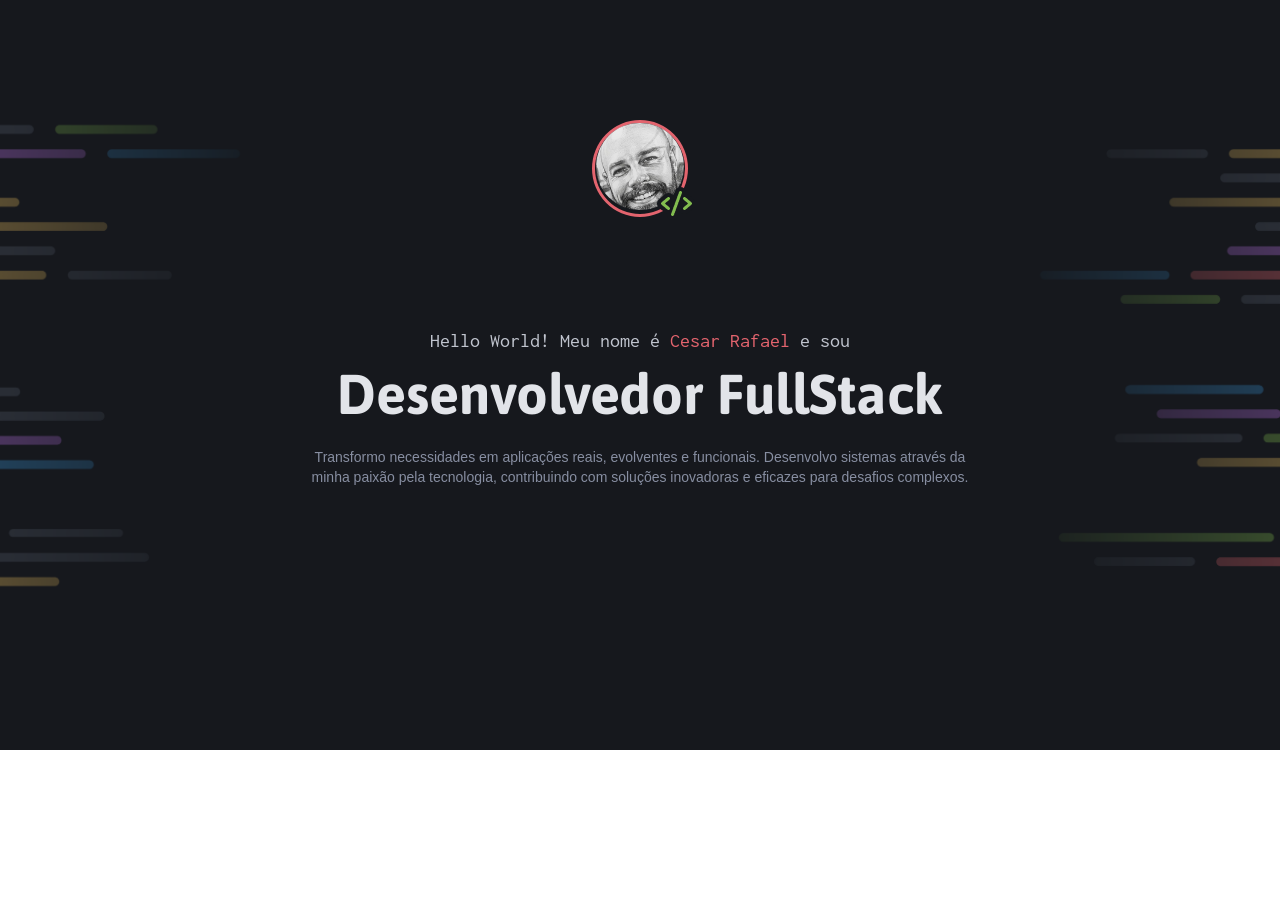
==== iindex.html @ 2f5636af "iniciando o projeto" ====
<!DOCTYPE html>
<html lang="pt-br
">
<head>

  <link rel="preconnect" href="https://fonts.googleapis.com">
  <link rel="preconnect" href="https://fonts.gstatic.com" crossorigin>
  <link href="https://fonts.googleapis.com/css2?family=Archivo:ital,wght@0,100..900;1,100..900&family=Asap:ital,wght@0,100..900;1,100..900&family=Inconsolata:wght@200..900&family=Maven+Pro:wght@400..900&family=Open+Sans:ital,wght@0,300..800;1,300..800&family=Poppins:wght@400;700&display=swap" rel="stylesheet">
  <meta charset="UTF-8">
  <meta name="viewport" content="width=device-width, initial-scale=1.0">
  <title>Portfólio Dev</title>
  <link rel="stylesheet" href="styles/index.css">
  
</head>
<body>
  <header>
    
    <div class="container">
      <div class="avatar">
        <div class="avatar-img">
          <img src="assets/images/Cesar desenho.jpg" alt="Cesar"/>
        </div> 
        <div class="avatar-tag">
          <img src="assets/icons/Vector (3).png" alt="ícone de fechamento de tag">
        </div>
      </div>
      
      <div>
        <p class="sub gray-200">Hello World! Meu nome é <span class="red">Cesar Rafael</span> e sou</p>
      </div>

      <div>
        <p class="t-lg gray-100">Desenvolvedor FullStack</p>
      </div>

      <div>
        <p class="text-sm gray-300">Transformo necessidades em aplicações reais, evolventes e funcionais. Desenvolvo sistemas através da minha paixão pela tecnologia, contribuindo com soluções inovadoras e eficazes para desafios complexos.</p>
      </div>

        
    </div>

      


  </header>
</body>
</html>
---- styles/index.css ----
@import url(global.css);
@import url(utility.css);
@import url(header.css);
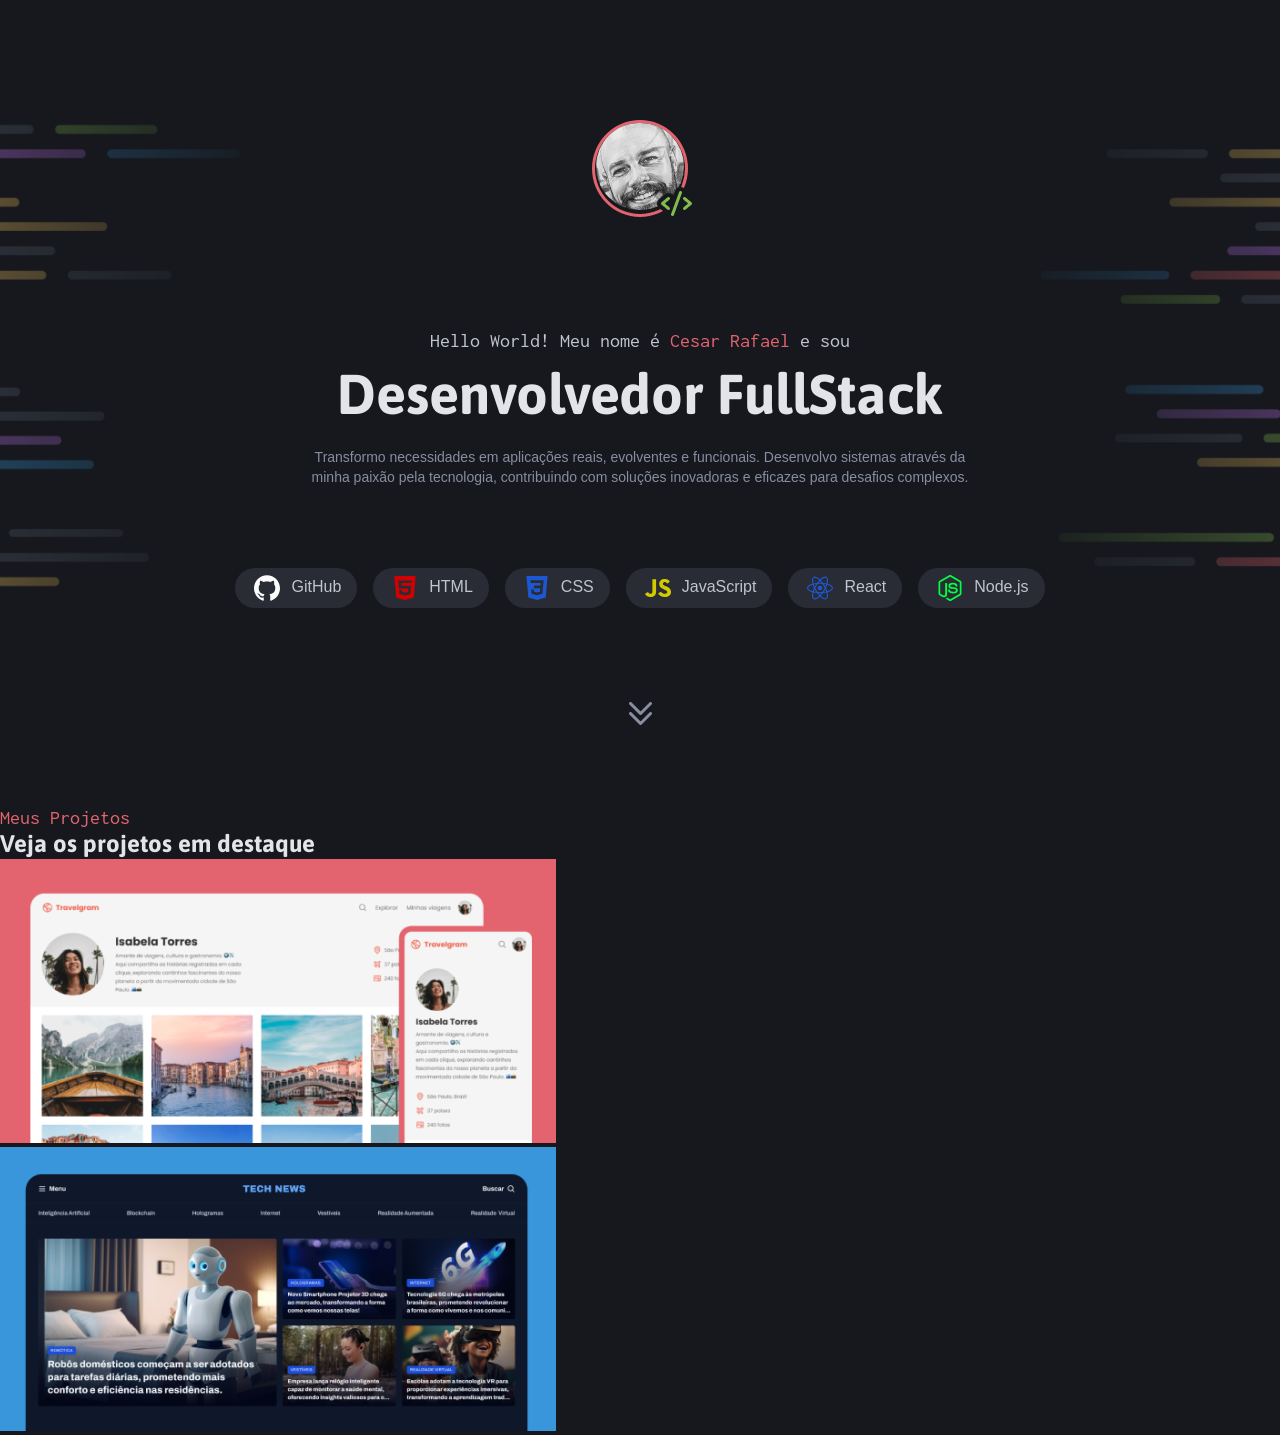
==== commit 1e9d8cb0: "começamdo a sessão meus projetos" ====
--- a/iindex.html
+++ b/iindex.html
@@ -34,16 +34,85 @@
       </div>
 
       <div>
-        <p class="text-sm gray-300">Transformo necessidades em aplicações reais, evolventes e funcionais. Desenvolvo sistemas através da minha paixão pela tecnologia, contribuindo com soluções inovadoras e eficazes para desafios complexos.</p>
+        <p class="text-sm gray-300">Transformo necessidades em aplicações reais, evolventes e funcionais. Desenvolvo sistemas através da <br>minha paixão pela tecnologia, contribuindo com soluções inovadoras e eficazes para desafios complexos.</p>
       </div>
 
+      <div class="container-tags">
+        <div class="icon-item">
+          <img class="icon-github" src="assets/icons/GitHub.svg" alt="GitHub">
+          <span>GitHub</span>
+        </div>
+
+        <div class="icon-item">
+          <img class="icon-html" src="assets/icons/HTML.svg" alt="HTML">
+          <span>HTML</span>
+        </div>
+
+        <div class="icon-item">
+          <img class="icon-css" src="assets/icons/CSS.svg" alt="CSS">
+          <span>CSS</span>
+        </div>
+
+        <div class="icon-item">
+          <img class="icon-javascript" src="assets/icons/JavaScript.svg" alt="Javascript">
+          <span>JavaScript</span>
+        </div>
+
+        <div class="icon-item">
+          <img class="icon-react" src="assets/icons/React.svg" alt="React">
+          <span>React</span>
+        </div>
+
+        <div class="icon-item">
+          <img class="icon-nodejs" src="assets/icons/Node.js.svg" alt="node.js">
+          <span>Node.js</span>
+      </div>
+
+    </div>
+    
+    <div class="arrow">
+      <img src="assets/icons/arrow.png" alt="">
+    </div>
+
+  </header>
+
+  <div class="container-projetcs">
+    <div class="projects">
+      <!-- <img src="assets/images/Background_Contacts.png" alt=""> -->
+
+      <div>
+        <p class="sub"><span class="red">Meus Projetos</span></div>
+      </div>
+
+      <div>
+        <p class="t-md gray-100">Veja os projetos em destaque</p>
+      </div>
+
+      <div>
+        <img src="assets/images/Thumbnail_Project-01.png" alt="">
+      </div>
+
+      <div>
+        <img src="assets/images/Thumbnail_Project-02.png" alt="">
+      </div>
+    </div>
+  
+  </div>
+</body>
+</html>
+  
+      
+  
+      
+  
+      
+  
+      
         
-    </div>
+
+    
 
       
 
 
-  </header>
-</body>
-</html>
         
--- a/styles/index.css
+++ b/styles/index.css
@@ -1,3 +1,4 @@
 @import url(global.css);
 @import url(utility.css);
-@import url(header.css);+@import url(header.css);
+@import url(projects.css);
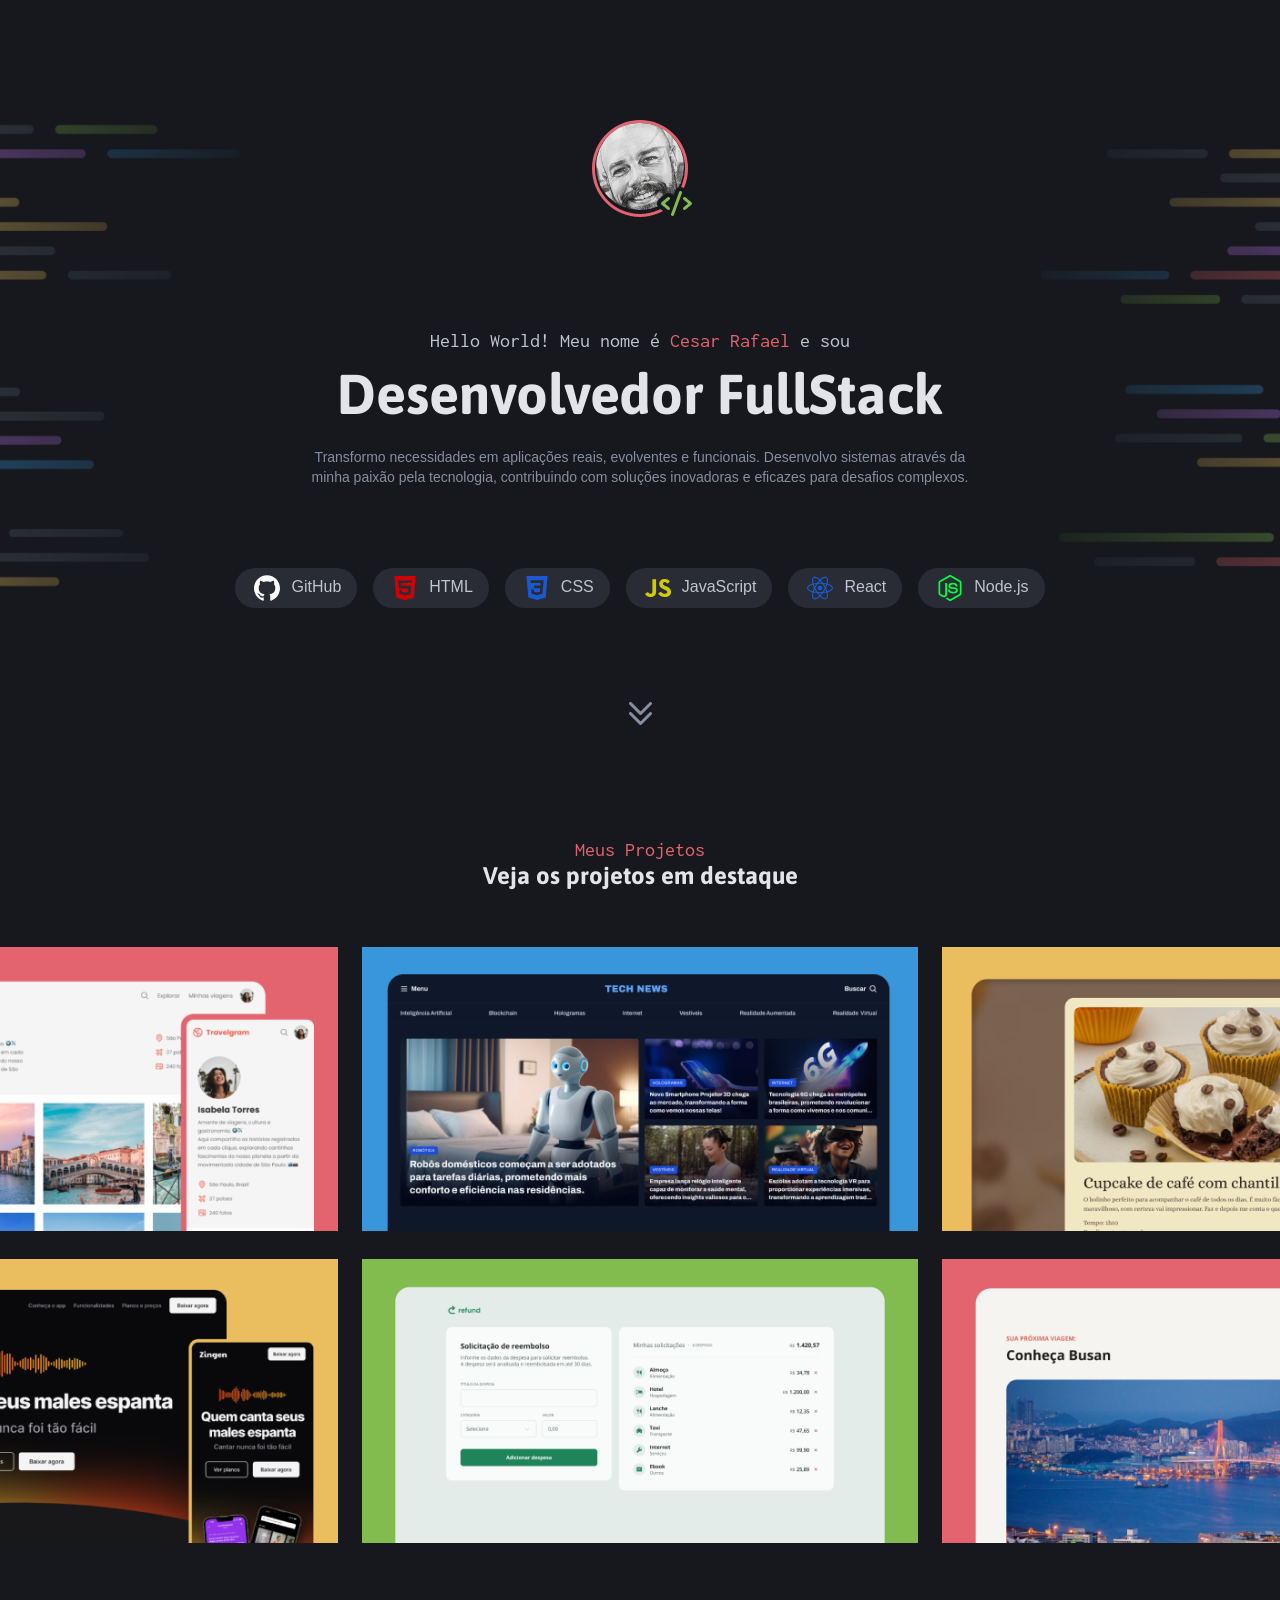
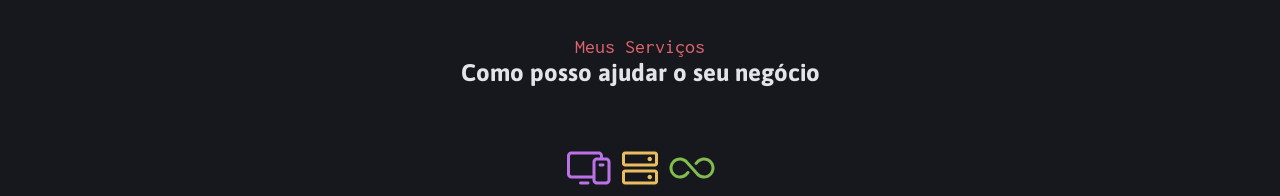
==== commit f352c502: "montando a sessão meus projetos" ====
--- a/iindex.html
+++ b/iindex.html
@@ -76,30 +76,67 @@
 
   </header>
 
-  <div class="container-projetcs">
-    <div class="projects">
-      <!-- <img src="assets/images/Background_Contacts.png" alt=""> -->
+  <div class="projects">
+    <p class="sub"><span class="red">Meus Projetos</span></div>
+    </div>
+    
+    <div>
+      <p class="t-md gray-100">Veja os projetos em destaque</p>
+    </div>
+    
+  </div>
 
+  <div class="grid">
+
+    <div class="container-projects">
+      
       <div>
-        <p class="sub"><span class="red">Meus Projetos</span></div>
+        <img src="assets/images/Thumbnail_Project-01.png" alt="Travelgram, um projeto de rede social para compartilhar experiências de viagem.">
       </div>
-
+      
       <div>
-        <p class="t-md gray-100">Veja os projetos em destaque</p>
+        <img src="assets/images/Thumbnail_Project-02.png" alt="Homepage de um portal de notícias sobre a área de tecnologia">
       </div>
-
+      
       <div>
-        <img src="assets/images/Thumbnail_Project-01.png" alt="">
+        <img src="assets/images/Thumbnail_Project-03.png" alt="Página com o passo a passo de uma receita para cupcakes">
       </div>
-
+      
       <div>
-        <img src="assets/images/Thumbnail_Project-02.png" alt="">
+        <img src="assets/images/Thumbnail_Project-04.png" alt="">
+      </div>
+      
+      <div>
+        <img src="assets/images/Thumbnail_Project-05.png" alt="">
+      </div>
+      
+      <div>
+        <img src="assets/images/Thumbnail_Project-06.png" alt="">
       </div>
     </div>
+
+  </div>
+
+  <div class="services">
+    <p class="sub"><span class="red">Meus Serviços</span></div>
+    </div>
+    
+    <div>
+      <p class="t-md gray-100">Como posso ajudar o seu negócio</p>
+    </div>
+  </div>
+
+  <div class="grid-card">
+    <img src="assets/icons/Devices.svg" alt="">
+
+    <img src="assets/icons/HardDrives.svg" alt="">
+
+    <img src="assets/icons/Infinity.svg" alt="">
+  </div>
   
-  </div>
 </body>
 </html>
+  
   
       
   
--- a/styles/index.css
+++ b/styles/index.css
@@ -1,4 +1,5 @@
 @import url(global.css);
 @import url(utility.css);
 @import url(header.css);
-@import url(projects.css);+@import url(projects.css);
+@import url(services.css);
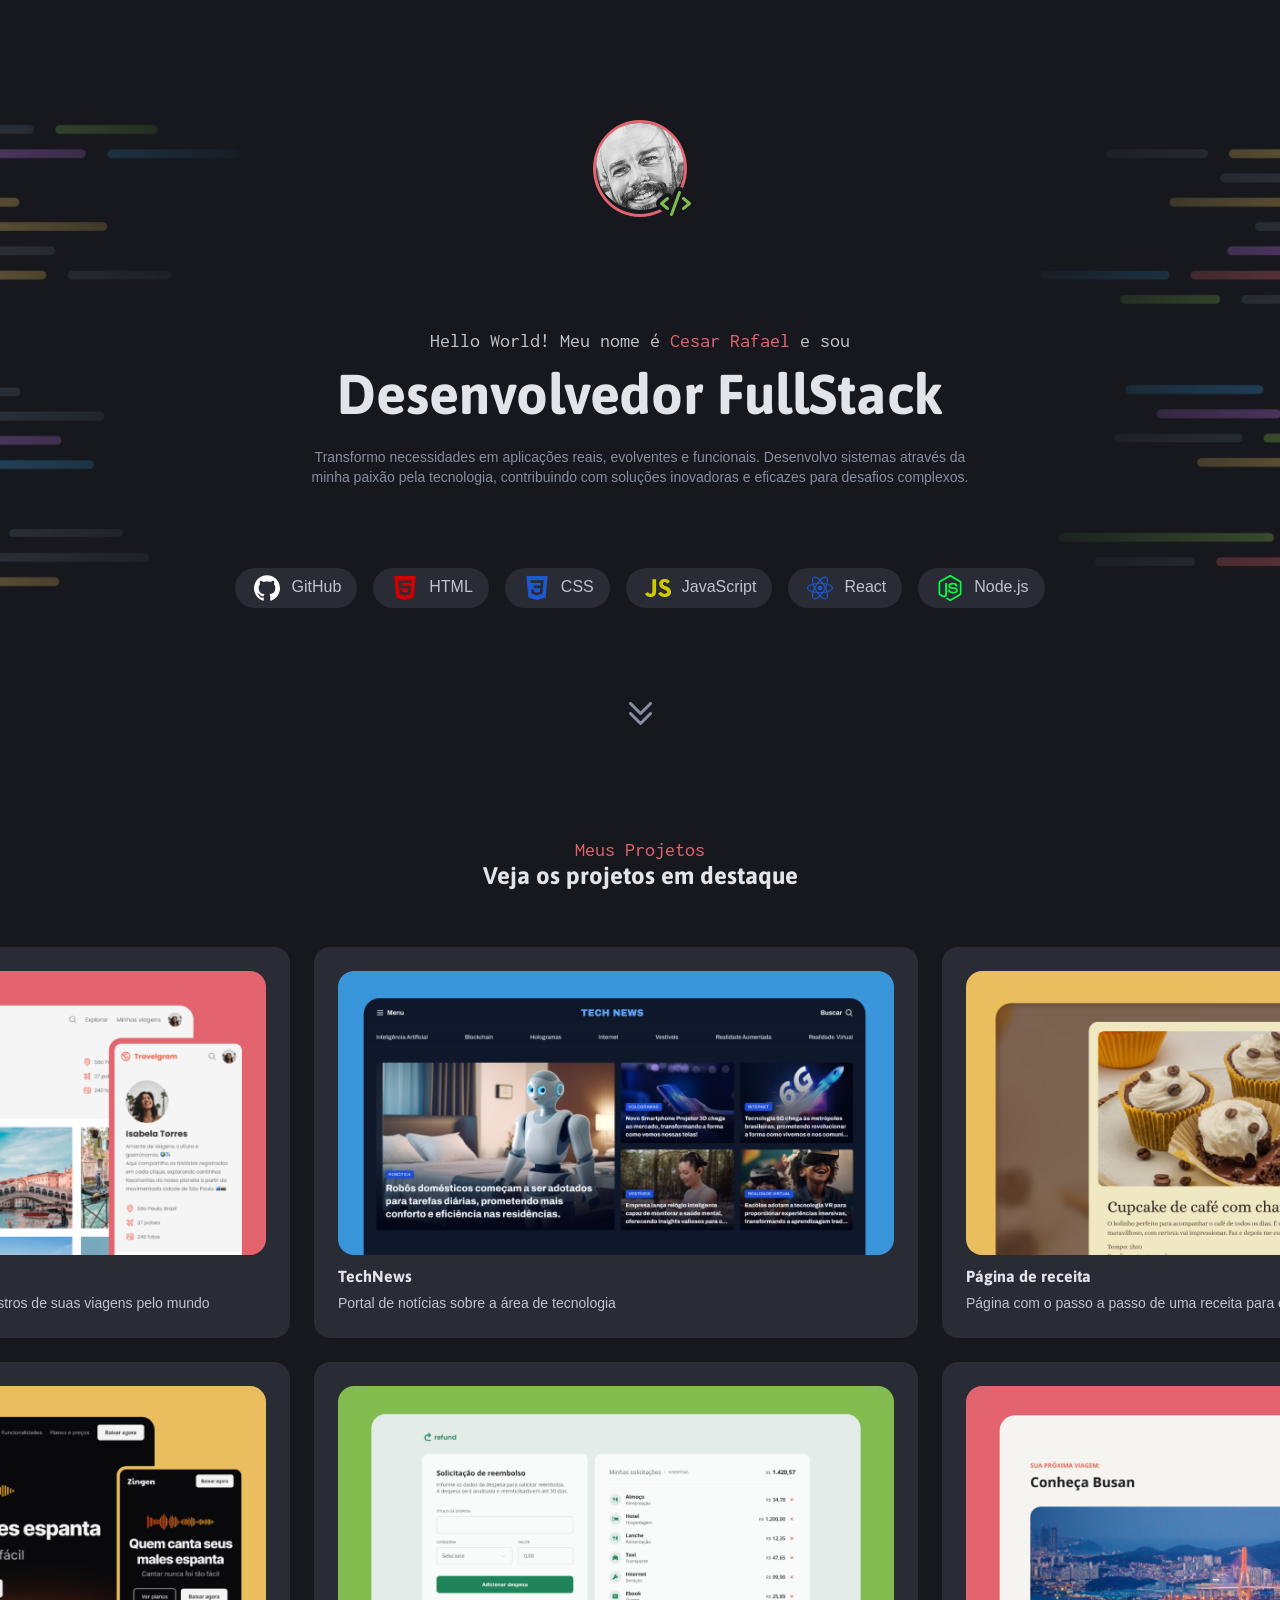
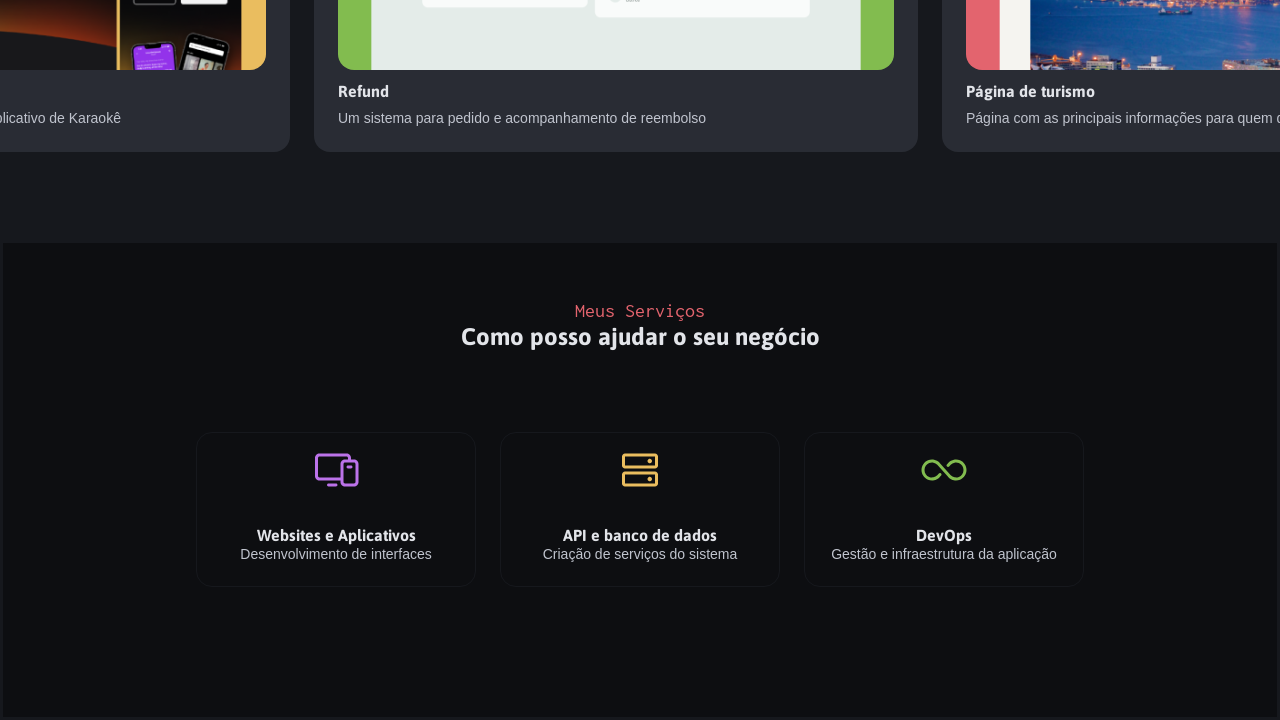
==== commit 7ea6ef34: "definindo a seção services" ====
--- a/iindex.html
+++ b/iindex.html
@@ -90,52 +90,113 @@
 
     <div class="container-projects">
       
-      <div>
+      <div class="card">
         <img src="assets/images/Thumbnail_Project-01.png" alt="Travelgram, um projeto de rede social para compartilhar experiências de viagem.">
-      </div>
-      
-      <div>
+
+        <div class="card-content">
+          <p class="t-sm gray-100">Travelgram</p>
+          <span class="text-sm gray-200">Rede social onde as pessoas mostram os registros de suas viagens pelo mundo</span>
+        </div>
+      </div>
+      
+      <div class="card">
         <img src="assets/images/Thumbnail_Project-02.png" alt="Homepage de um portal de notícias sobre a área de tecnologia">
-      </div>
-      
-      <div>
+
+        <div class="card-content">
+          <p class="t-sm gray-100">TechNews</p>
+          <span class="text-sm gray-200">Portal de notícias sobre a área de tecnologia</span>
+        </div>
+      </div>
+      
+      <div class="card">
         <img src="assets/images/Thumbnail_Project-03.png" alt="Página com o passo a passo de uma receita para cupcakes">
-      </div>
-      
-      <div>
+
+        <div class="card-content">
+          <p class="t-sm gray-100">Página de receita</p>
+          <span class="text-sm gray-200">Página com o passo a passo de uma receita para cupcakes</span>
+        </div>
+      </div>
+      
+      <div class="card">
         <img src="assets/images/Thumbnail_Project-04.png" alt="">
-      </div>
-      
-      <div>
+
+        <div class="card-content">
+          <p class="t-sm gray-100">Zingen</p>
+          <span class="text-sm gray-200">Landing Page completa e responsiva de um aplicativo de Karaokê</span>
+        </div>
+      </div>
+      
+      <div class="card">
         <img src="assets/images/Thumbnail_Project-05.png" alt="">
-      </div>
-      
-      <div>
+
+        <div class="card-content">
+          <p class="t-sm gray-100">Refund</p>
+          <span class="text-sm gray-200">Um sistema para pedido e acompanhamento de reembolso </span>
+        </div>
+      </div>
+      
+      <div class="card">
         <img src="assets/images/Thumbnail_Project-06.png" alt="">
+
+        <div class="card-content">
+          <p class="t-sm gray-100">Página de turismo</p>
+          <span class="text-sm gray-200">Página com as principais informações para quem quer viajar para Busan</span>
+        </div>
+
       </div>
     </div>
 
   </div>
 
   <div class="services">
-    <p class="sub"><span class="red">Meus Serviços</span></div>
-    </div>
-    
+
     <div>
-      <p class="t-md gray-100">Como posso ajudar o seu negócio</p>
-    </div>
+      <p class="sub"><span class="red">Meus Serviços</span>
+    </div>
+
+      <div>
+        <p class="t-md gray-100">Como posso ajudar o seu negócio</p>
+    </div>
+    
+    <div class="grid"> 
+      <div class="grid-card">
+        <img src="assets/icons/Devices.svg" alt="">
+        <div class="grid-card-content">
+          <p class="t-sm gray-100">Websites e Aplicativos</p>
+          <span class="text-sm gray-200">Desenvolvimento de interfaces</span>
+        </div>
+      </div>
+
+       <div class="grid-card">
+        <img src="assets/icons/HardDrives.svg" alt="">
+        <div class="grid-card-content">
+          <p class="t-sm gray-100">API e banco de dados</p>
+          <span class="text-sm gray-200">Criação de serviços do sistema </span>
+        </div>
+      </div>
+
+       <div class="grid-card">
+        <img src="assets/icons/Infinity.svg" alt="">
+        <div class="grid-card-content">
+          <p class="t-sm gray-100">DevOps</p>
+          <span class="text-sm gray-200">Gestão e infraestrutura da aplicação</span>
+        </div>
+      </div>
+    
+     
+
+    </div>
+
   </div>
-
-  <div class="grid-card">
-    <img src="assets/icons/Devices.svg" alt="">
-
-    <img src="assets/icons/HardDrives.svg" alt="">
-
-    <img src="assets/icons/Infinity.svg" alt="">
-  </div>
-  
+    
 </body>
 </html>
+      
+      
+    
+      
+    
+
   
   
       
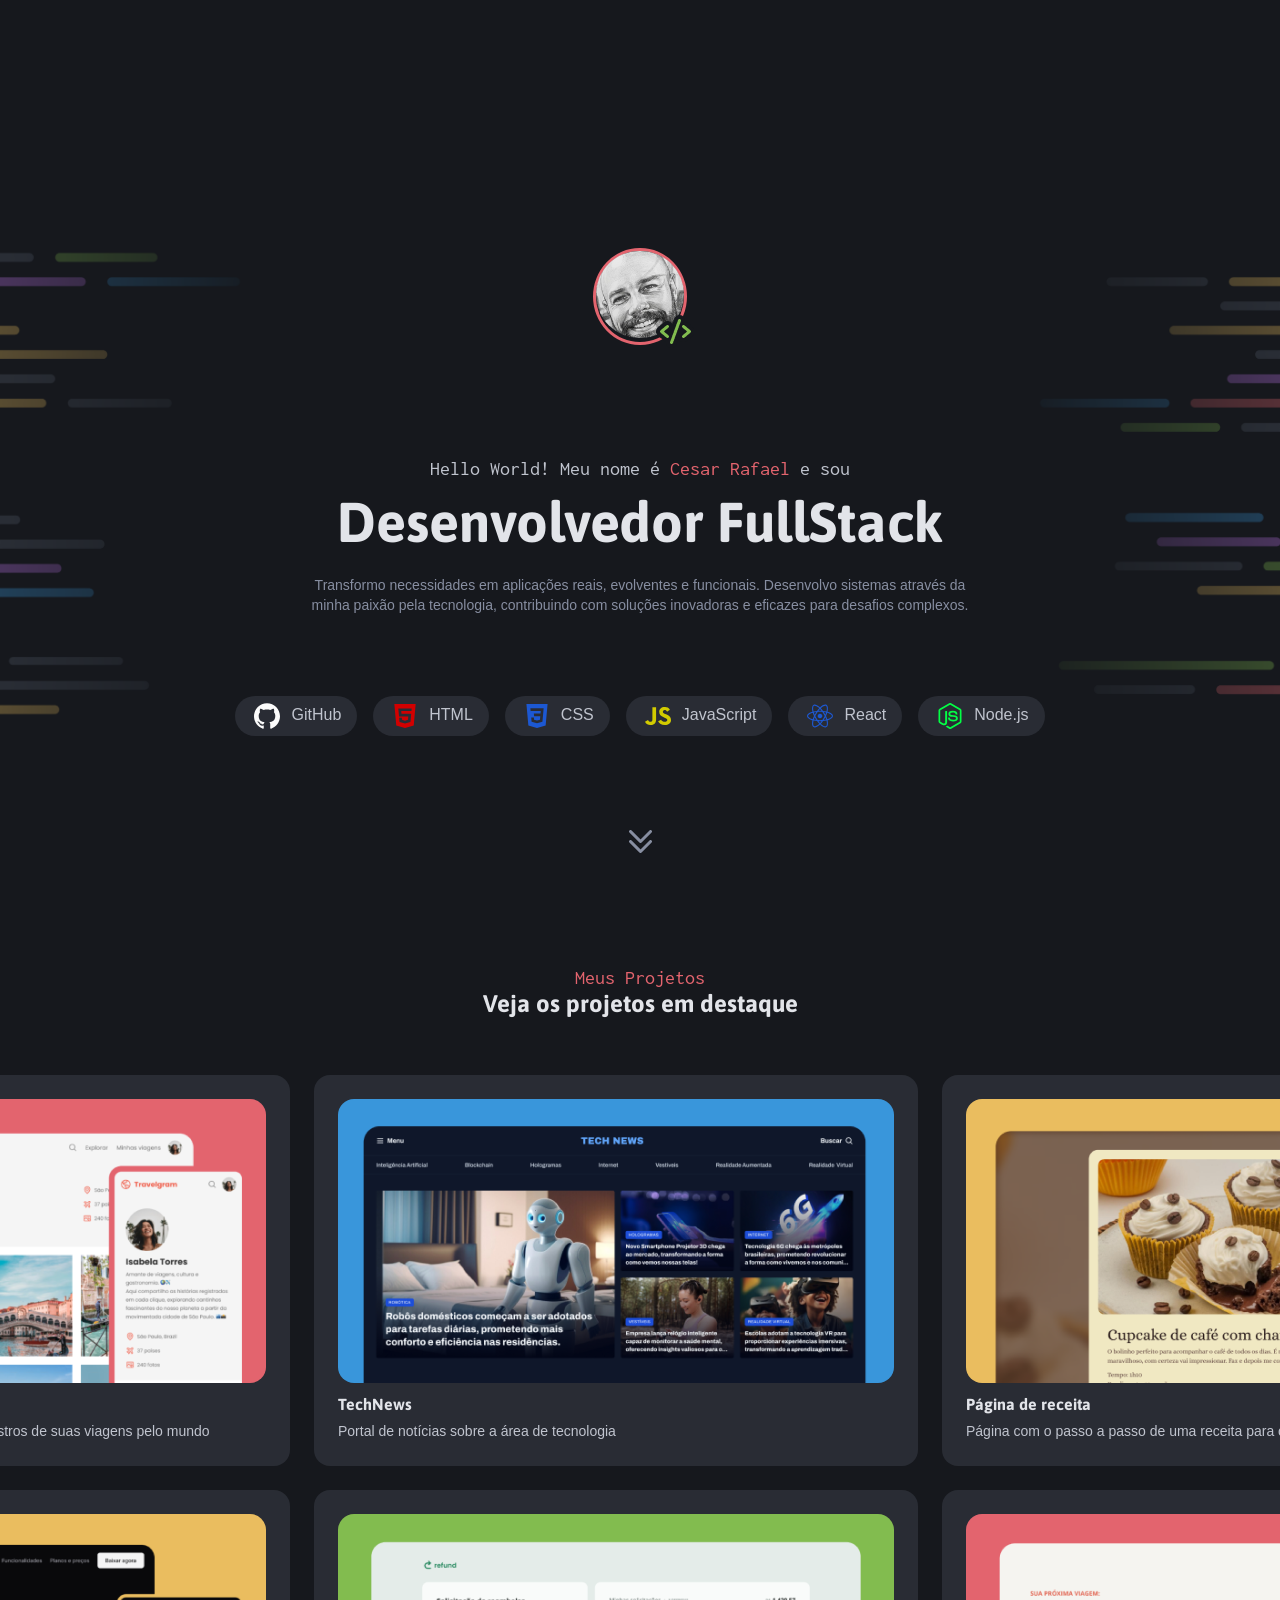
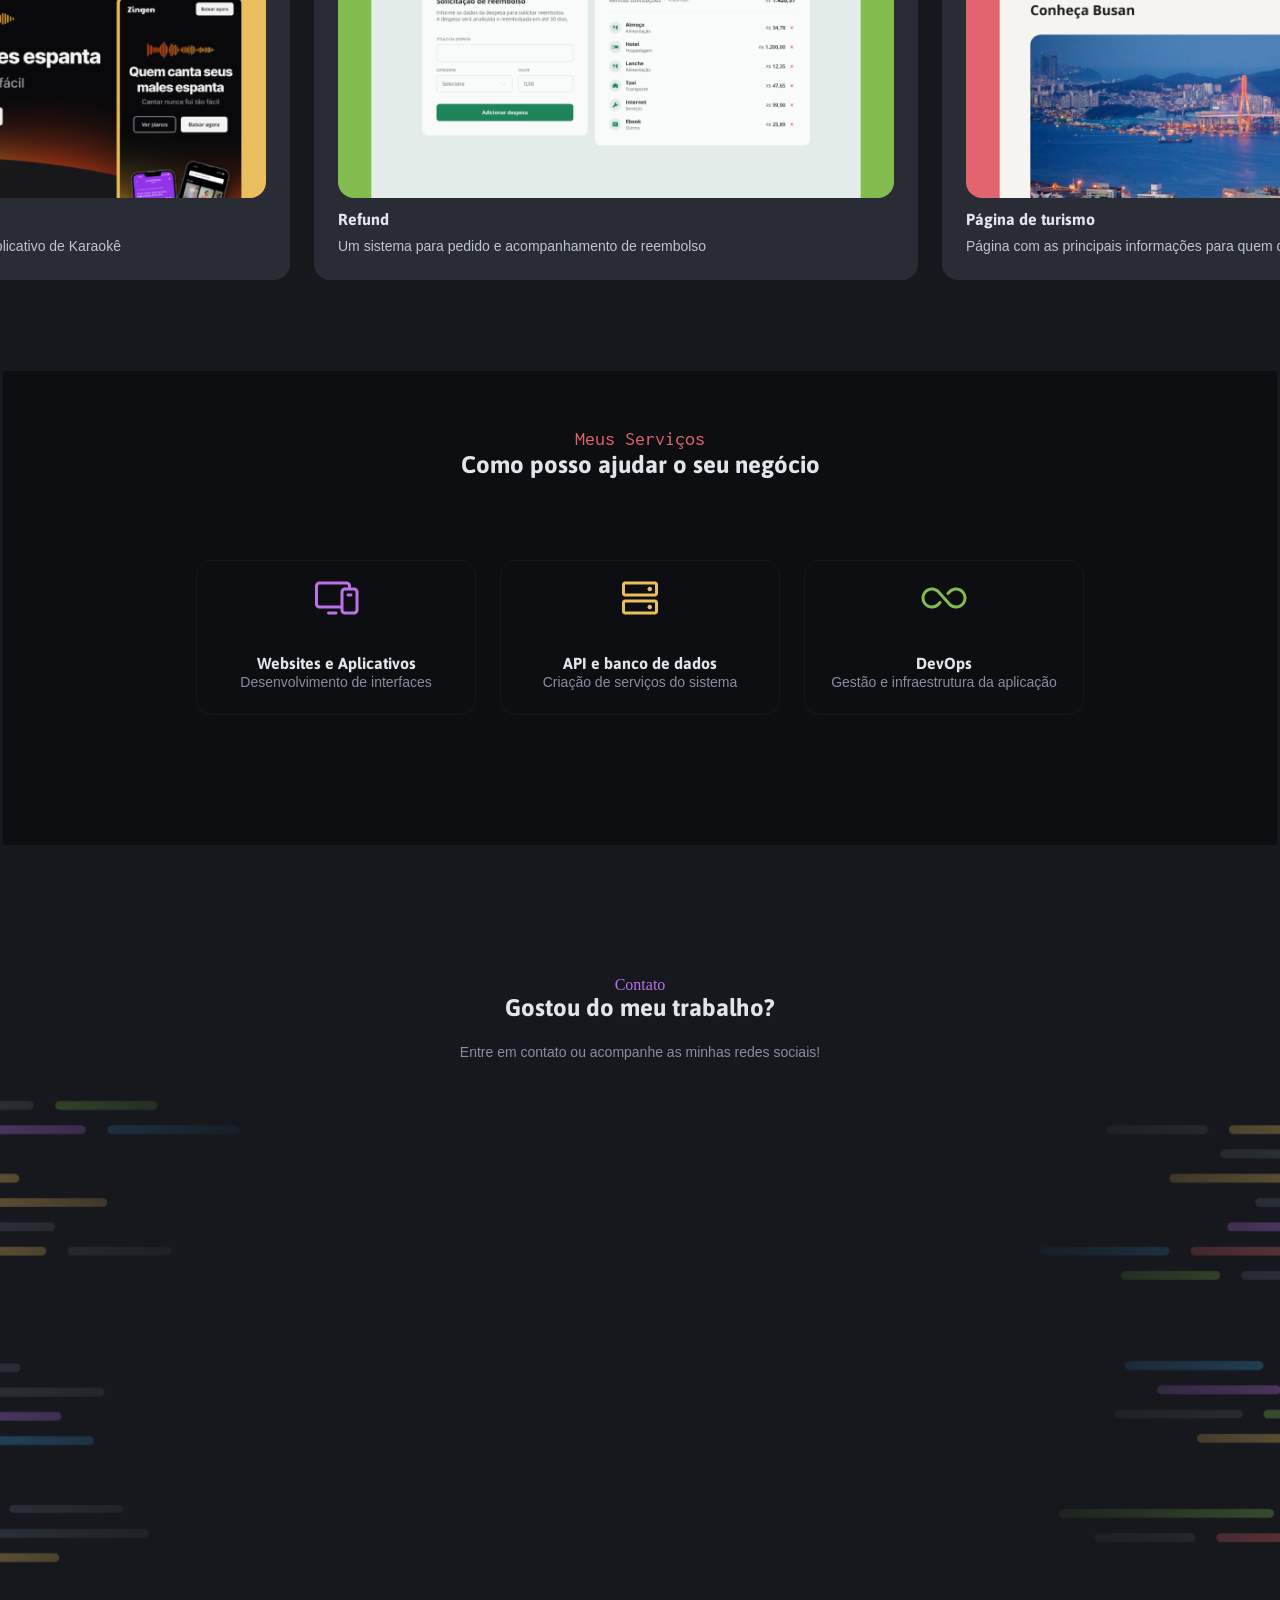
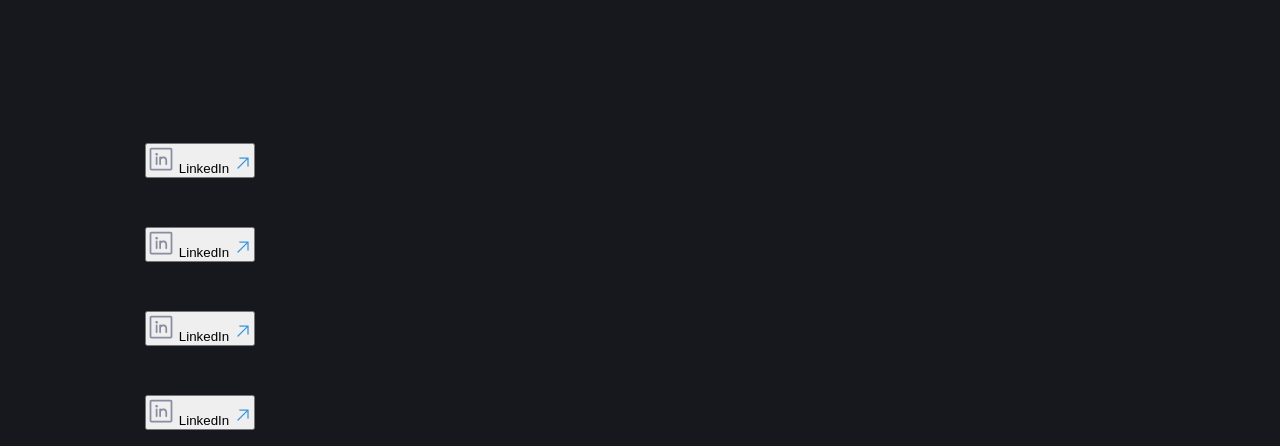
==== commit be80e6aa: "iniciando a seção links" ====
--- a/iindex.html
+++ b/iindex.html
@@ -163,7 +163,7 @@
         <img src="assets/icons/Devices.svg" alt="">
         <div class="grid-card-content">
           <p class="t-sm gray-100">Websites e Aplicativos</p>
-          <span class="text-sm gray-200">Desenvolvimento de interfaces</span>
+          <span class="text-sm gray-300">Desenvolvimento de interfaces</span>
         </div>
       </div>
 
@@ -171,7 +171,7 @@
         <img src="assets/icons/HardDrives.svg" alt="">
         <div class="grid-card-content">
           <p class="t-sm gray-100">API e banco de dados</p>
-          <span class="text-sm gray-200">Criação de serviços do sistema </span>
+          <span class="text-sm gray-300">Criação de serviços do sistema </span>
         </div>
       </div>
 
@@ -179,18 +179,53 @@
         <img src="assets/icons/Infinity.svg" alt="">
         <div class="grid-card-content">
           <p class="t-sm gray-100">DevOps</p>
-          <span class="text-sm gray-200">Gestão e infraestrutura da aplicação</span>
-        </div>
-      </div>
-    
-     
-
-    </div>
-
-  </div>
+          <span class="text-sm gray-300">Gestão e infraestrutura da aplicação</span>
+        </div>
+      </div>
+    </div>
+  </div>
+
+  <div class="contact">
+    <header>
+      <p><span style="color: var(--purple-color);">Contato</span></p>
+      <p class="t-md gray-100">Gostou do meu trabalho? </p>
+      <span class="text-sm gray-300">Entre em contato ou acompanhe as minhas redes sociais!</span>
+    </div>
+  </header>
+  
+  <div class="links">
+    <button class="SocialButton">
+      <img src="assets/icons/linkedIn.svg" alt="LinkedIn">
+      <span>LinkedIn</span>
+      <img src="assets/icons/arrowUp.svg" alt="Seta para cima">
+    </button>
+
+     <button class="SocialButton">
+      <img src="assets/icons/linkedIn.svg" alt="LinkedIn">
+      <span>LinkedIn</span>
+      <img src="assets/icons/arrowUp.svg" alt="Seta para cima">
+    </button>
+
+     <button class="SocialButton">
+      <img src="assets/icons/linkedIn.svg" alt="LinkedIn">
+      <span>LinkedIn</span>
+      <img src="assets/icons/arrowUp.svg" alt="Seta para cima">
+    </button>
+
+     <button class="SocialButton">
+      <img src="assets/icons/linkedIn.svg" alt="LinkedIn">
+      <span>LinkedIn</span>
+      <img src="assets/icons/arrowUp.svg" alt="Seta para cima">
+    </button>
+  </div>
+  </div>
+
     
 </body>
 </html>
+    
+     
+
       
       
     
--- a/styles/index.css
+++ b/styles/index.css
@@ -2,4 +2,6 @@
 @import url(utility.css);
 @import url(header.css);
 @import url(projects.css);
-@import url(services.css);+@import url(services.css);
+@import url(contact.css);
+@import url(links.css);
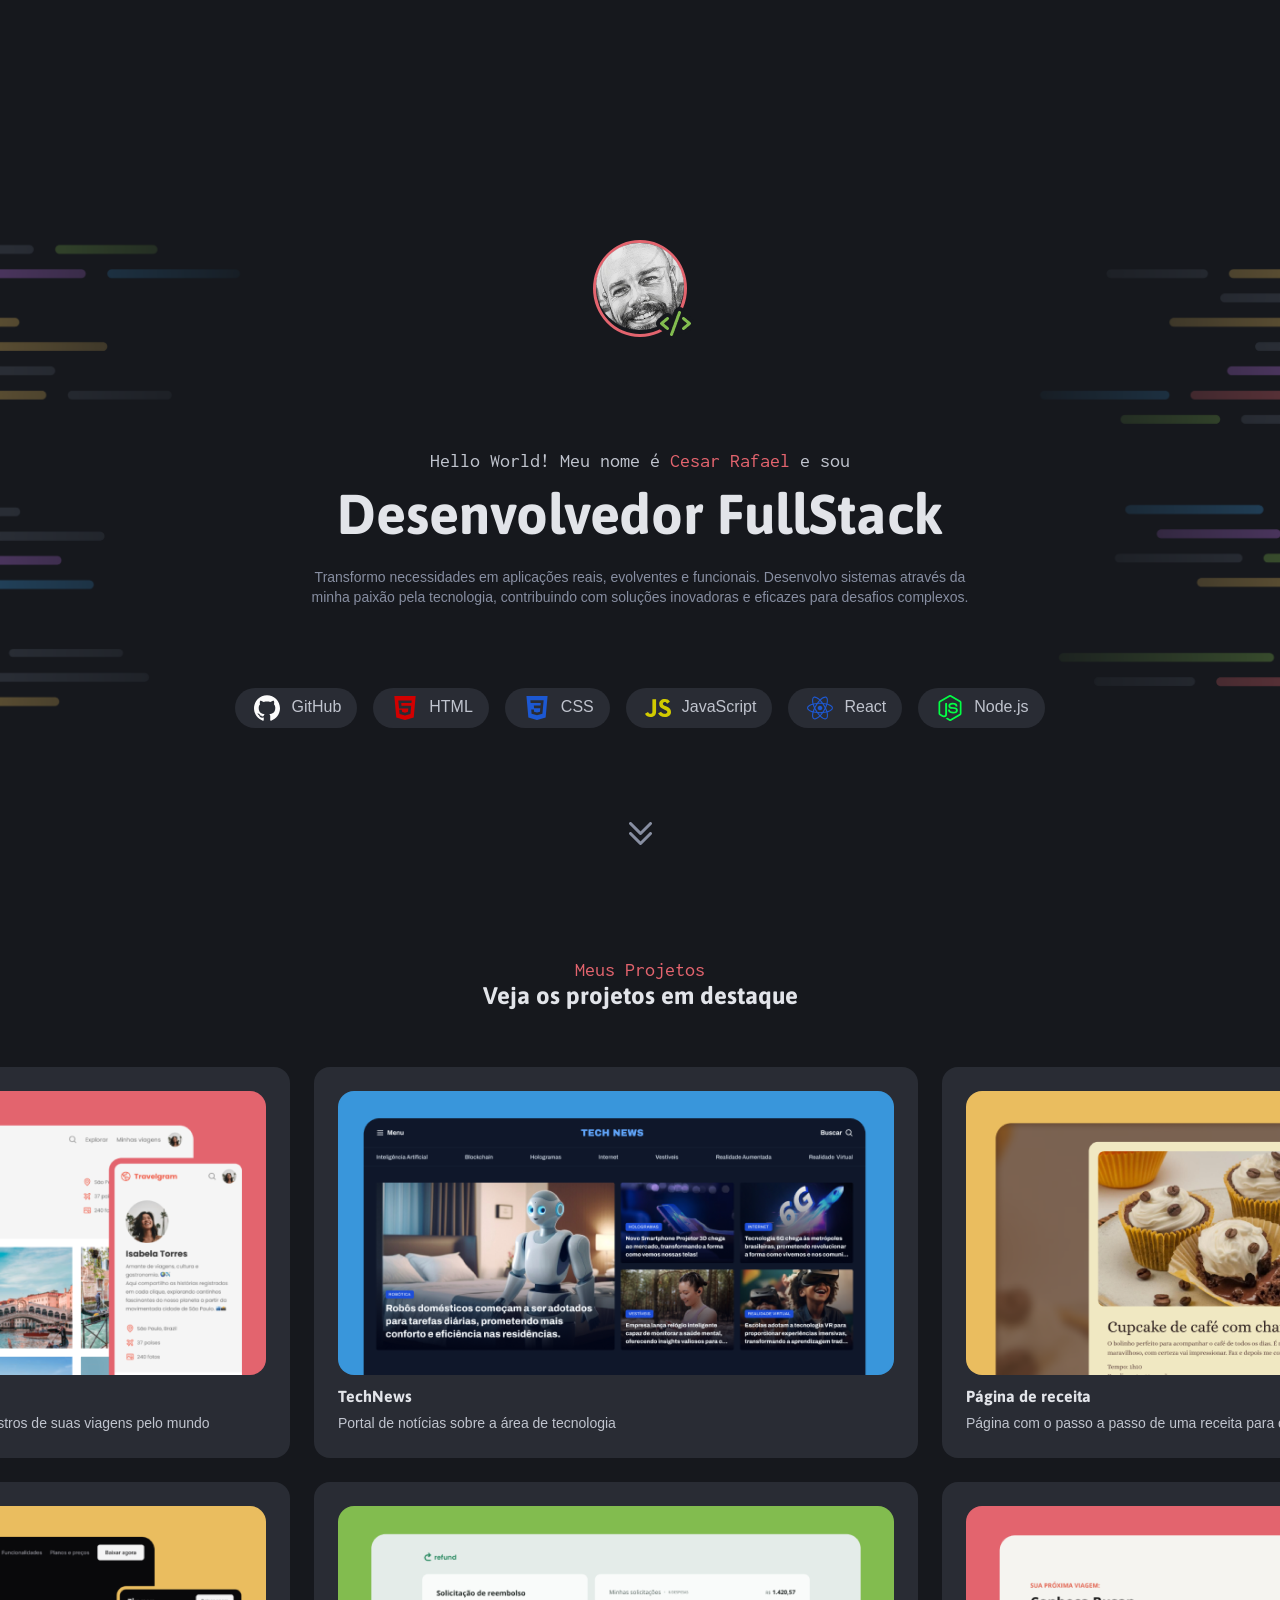
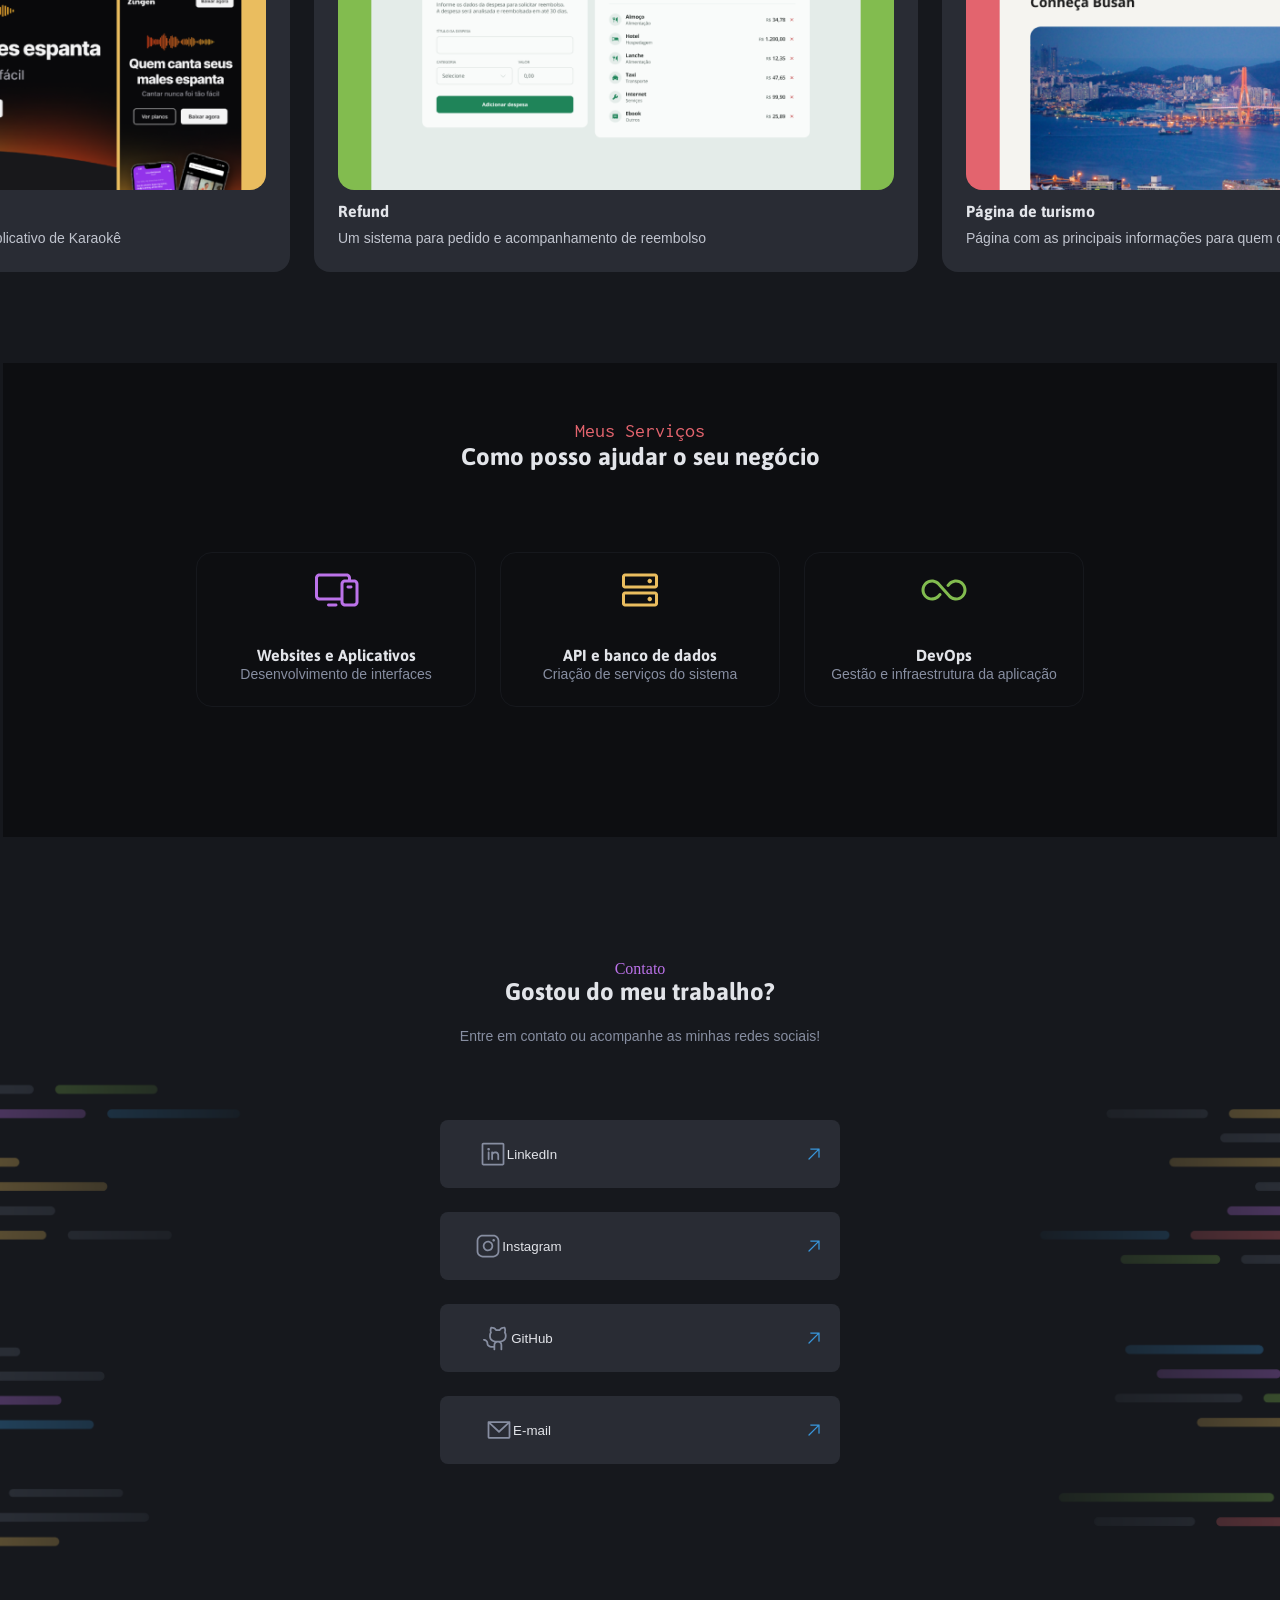
==== commit 5152189d: "finalizando o projeto" ====
--- a/iindex.html
+++ b/iindex.html
@@ -190,40 +190,44 @@
       <p><span style="color: var(--purple-color);">Contato</span></p>
       <p class="t-md gray-100">Gostou do meu trabalho? </p>
       <span class="text-sm gray-300">Entre em contato ou acompanhe as minhas redes sociais!</span>
-    </div>
-  </header>
+    </header>
+  </div>
   
   <div class="links">
-    <button class="SocialButton">
-      <img src="assets/icons/linkedIn.svg" alt="LinkedIn">
-      <span>LinkedIn</span>
-      <img src="assets/icons/arrowUp.svg" alt="Seta para cima">
-    </button>
-
-     <button class="SocialButton">
-      <img src="assets/icons/linkedIn.svg" alt="LinkedIn">
-      <span>LinkedIn</span>
-      <img src="assets/icons/arrowUp.svg" alt="Seta para cima">
-    </button>
-
-     <button class="SocialButton">
-      <img src="assets/icons/linkedIn.svg" alt="LinkedIn">
-      <span>LinkedIn</span>
-      <img src="assets/icons/arrowUp.svg" alt="Seta para cima">
-    </button>
-
-     <button class="SocialButton">
-      <img src="assets/icons/linkedIn.svg" alt="LinkedIn">
-      <span>LinkedIn</span>
-      <img src="assets/icons/arrowUp.svg" alt="Seta para cima">
-    </button>
-  </div>
-  </div>
-
-    
+
+    <footer>
+      <button class="SocialButton">
+        <img src="assets/icons/linkedIn.svg" alt="LinkedIn">
+        <span>LinkedIn</span>
+        <img src="assets/icons/arrowUp.svg" alt="Seta para cima">
+      </button>
+      
+      <button class="SocialButton">
+        <img src="assets/icons/instagram.svg" alt="Instagram">
+        <span>Instagram</span>
+        <img src="assets/icons/arrowUp.svg" alt="Seta para cima">
+      </button>
+      
+      <button class="SocialButton">
+        <img src="assets/icons/github2.svg" alt="GitHub">
+        <span>GitHub</span>
+        <img src="assets/icons/arrowUp.svg" alt="Seta para cima">
+      </button>
+      
+      <button class="SocialButton">
+        <img src="assets/icons/e-mail.svg" alt="E-mail">
+        <span>E-mail</span>
+        <img src="assets/icons/arrowUp.svg" alt="Seta para cima">
+      </button>
+    </footer>
+
+  </div>
 </body>
 </html>
     
+
+    
+    
      
 
       
